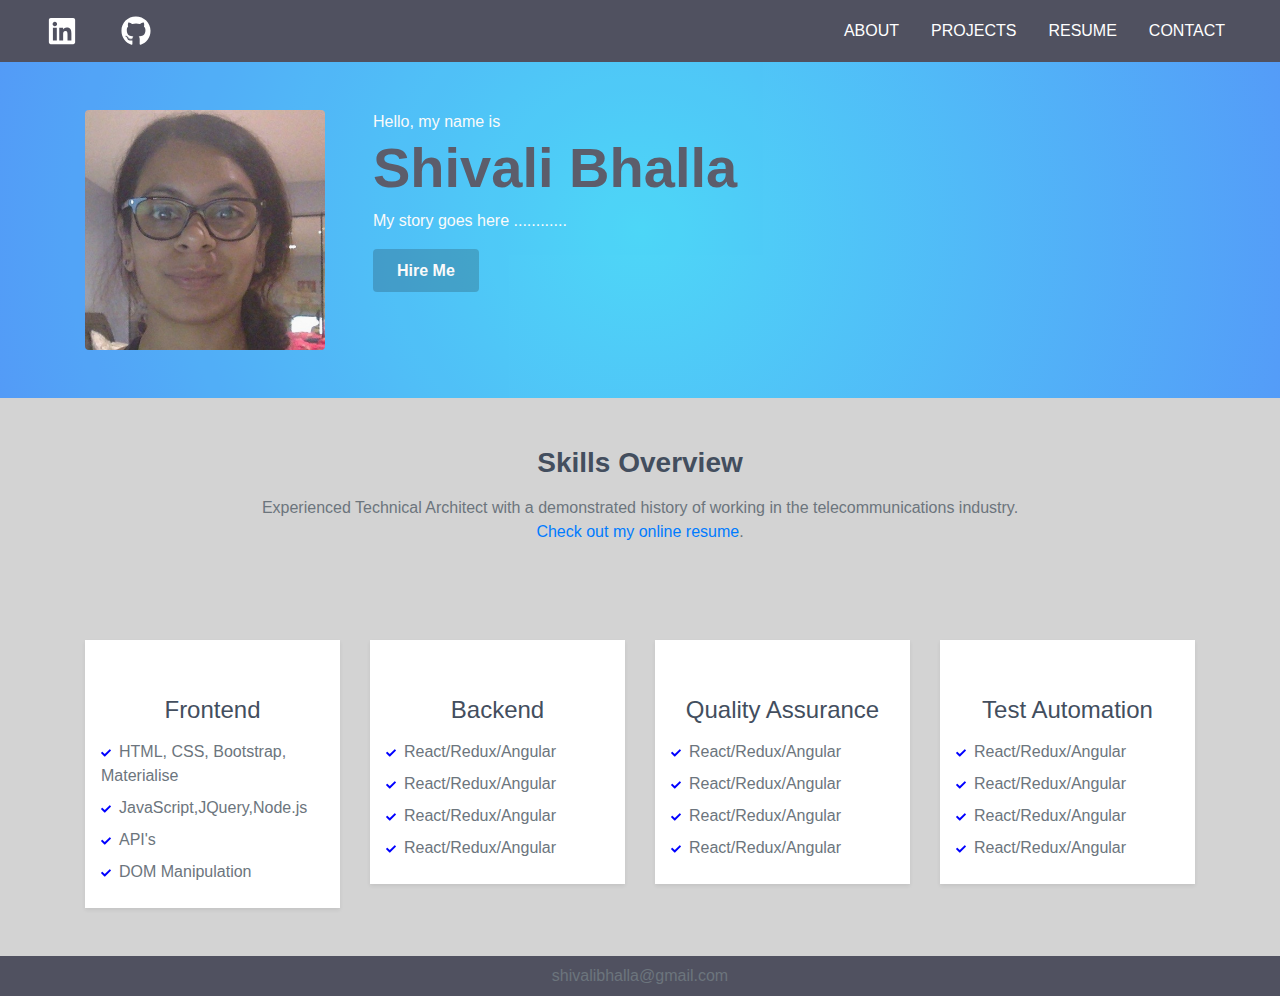
==== index.html @ 4420ffdb "new portfolio" ====
<!DOCTYPE html>
<html lang="en">

<head>
    <title> My portfolio</title>
    <meta http-equiv="x-ua-compatible" content="ie=edge">
    <meta name="viewport" content="width=device-width, initial-scale=1.0" />

    <link href="https://fonts.googleapis.com/css?family=Montserrat+Alternates&display=swap" rel="stylesheet">
    <link href="https://stackpath.bootstrapcdn.com/font-awesome/4.7.0/css/font-awesome.min.css" rel="stylesheet"
        integrity="sha384-wvfXpqpZZVQGK6TAh5PVlGOfQNHSoD2xbE+QkPxCAFlNEevoEH3Sl0sibVcOQVnN" crossorigin="anonymous">
    <link rel="stylesheet" href="https://stackpath.bootstrapcdn.com/bootstrap/4.3.1/css/bootstrap.min.css" integrity="sha384-ggOyR0iXCbMQv3Xipma34MD+dH/1fQ784/j6cY/iJTQUOhcWr7x9JvoRxT2MZw1T"
        crossorigin="anonymous">
    <script src="https://code.jquery.com/jquery-3.3.1.slim.min.js" integrity="sha384-q8i/X+965DzO0rT7abK41JStQIAqVgRVzpbzo5smXKp4YfRvH+8abtTE1Pi6jizo"
        crossorigin="anonymous"></script>
    <script src="https://cdnjs.cloudflare.com/ajax/libs/popper.js/1.14.7/umd/popper.min.js" integrity="sha384-UO2eT0CpHqdSJQ6hJty5KVphtPhzWj9WO1clHTMGa3JDZwrnQq4sF86dIHNDz0W1"
        crossorigin="anonymous"></script>
    <script src="https://stackpath.bootstrapcdn.com/bootstrap/4.3.1/js/bootstrap.min.js" integrity="sha384-JjSmVgyd0p3pXB1rRibZUAYoIIy6OrQ6VrjIEaFf/nJGzIxFDsf4x0xIM+B07jRM"
        crossorigin="anonymous"></script>
    <link rel="stylesheet" href="./assets/css/styles.css">

</head>

<body>
    <!--Important great container -->
    <header class="header">
        <div class="top-bar theme-bg-primary-darken">
            <div class="container-fluid">
                <nav class="navbar navbar-expand-lg navbar-dark position-relative">
                    <!--ul  class = "nav social-list list-inline mb-0"-->
                    <ul class="social-list list-inline mb-0">
                        <!--li class = "nav-item"-->
                        <li class="list-inline-item">
                            <a class="nav-link text-white" href="https://www.linkedin.com/in/shivali/" target="_Blank">
                                <svg class="iconimage" http://www.w3.org/2000/svg" viewbox="0 0 448 512">
                                    <path d="M416 32H31.9C14.3 32 0 46.5 0 64.3v383.4C0 465.5 14.3 480 31.9 480H416c17.6 0 32-14.5 32-32.3V64.3c0-17.8-14.4-32.3-32-32.3zM135.4 416H69V202.2h66.5V416zm-33.2-243c-21.3 0-38.5-17.3-38.5-38.5S80.9 96 102.2 96c21.2 0 38.5 17.3 38.5 38.5 0 21.3-17.2 38.5-38.5 38.5zm282.1 243h-66.4V312c0-24.8-.5-56.7-34.5-56.7-34.6 0-39.9 27-39.9 54.9V416h-66.4V202.2h63.7v29.2h.9c8.9-16.8 30.6-34.5 62.9-34.5 67.2 0 79.7 44.3 79.7 101.9V416z" />
                                </svg>
                            </a>
                        </li>
                        <!--li class = "nav-item"-->
                        <li class="list-inline-item">
                            <a class="nav-link text-white" href="https://github.com/sbc1133" target="_Blank">
                                <svg class="iconimage" xmlns="http://www.w3.org/2000/svg" viewBox="0 0 496 512">
                                    <path d="M165.9 397.4c0 2-2.3 3.6-5.2 3.6-3.3.3-5.6-1.3-5.6-3.6 0-2 2.3-3.6 5.2-3.6 3-.3 5.6 1.3 5.6 3.6zm-31.1-4.5c-.7 2 1.3 4.3 4.3 4.9 2.6 1 5.6 0 6.2-2s-1.3-4.3-4.3-5.2c-2.6-.7-5.5.3-6.2 2.3zm44.2-1.7c-2.9.7-4.9 2.6-4.6 4.9.3 2 2.9 3.3 5.9 2.6 2.9-.7 4.9-2.6 4.6-4.6-.3-1.9-3-3.2-5.9-2.9zM244.8 8C106.1 8 0 113.3 0 252c0 110.9 69.8 205.8 169.5 239.2 12.8 2.3 17.3-5.6 17.3-12.1 0-6.2-.3-40.4-.3-61.4 0 0-70 15-84.7-29.8 0 0-11.4-29.1-27.8-36.6 0 0-22.9-15.7 1.6-15.4 0 0 24.9 2 38.6 25.8 21.9 38.6 58.6 27.5 72.9 20.9 2.3-16 8.8-27.1 16-33.7-55.9-6.2-112.3-14.3-112.3-110.5 0-27.5 7.6-41.3 23.6-58.9-2.6-6.5-11.1-33.3 2.6-67.9 20.9-6.5 69 27 69 27 20-5.6 41.5-8.5 62.8-8.5s42.8 2.9 62.8 8.5c0 0 48.1-33.6 69-27 13.7 34.7 5.2 61.4 2.6 67.9 16 17.7 25.8 31.5 25.8 58.9 0 96.5-58.9 104.2-114.8 110.5 9.2 7.9 17 22.9 17 46.4 0 33.7-.3 75.4-.3 83.6 0 6.5 4.6 14.4 17.3 12.1C428.2 457.8 496 362.9 496 252 496 113.3 383.5 8 244.8 8zM97.2 352.9c-1.3 1-1 3.3.7 5.2 1.6 1.6 3.9 2.3 5.2 1 1.3-1 1-3.3-.7-5.2-1.6-1.6-3.9-2.3-5.2-1zm-10.8-8.1c-.7 1.3.3 2.9 2.3 3.9 1.6 1 3.6.7 4.3-.7.7-1.3-.3-2.9-2.3-3.9-2-.6-3.6-.3-4.3.7zm32.4 35.6c-1.6 1.3-1 4.3 1.3 6.2 2.3 2.3 5.2 2.6 6.5 1 1.3-1.3.7-4.3-1.3-6.2-2.2-2.3-5.2-2.6-6.5-1zm-11.4-14.7c-1.6 1-1.6 3.6 0 5.9 1.6 2.3 4.3 3.3 5.6 2.3 1.6-1.3 1.6-3.9 0-6.2-1.4-2.3-4-3.3-5.6-2z" />
                                </svg>
                            </a>
                        </li>
                    </ul>

                    <!--// social list ends here-->
                    <button class="navbar-toggler" type="button" data-toggle="collapse" data-target="#navigation"
                        aria-controls="navigation" aria-expanded="false" aria-label="Toggle navigation">
                        <span class="navbar-toggler-icon"></span>
                    </button>
                    <div id="navigation" class="collapse navbar-collapse text-uppercase" role="navigation">
                        <ul class="my-nav-item navbar-nav ml-lg-auto ">
                            <li class="nav-item active mr-lg-3">
                                <a class="nav-link text-white text-uppercase" href="#">about</a>
                            </li>
                            <li class="nav-item mr-lg-3">
                                <a class="nav-link text-white text-uppercase" href="project.html">projects</a>
                            </li>
                            <li class="nav-item mr-lg-3">
                                <a class="nav-link text-white text-uppercase" href="#">resume</a>
                            </li>
                            <li class="nav-item active mr-lg-3">
                                <a class="nav-link text-white text-uppercase" href="#">contact</a>
                            </li>

                        </ul>
                    </div>
                </nav>
            </div>
        </div>

        <!-- //navigation items ends here-->
        <div class="header-intro theme-bg-primary py-5">
            <div class="container">
                <div class="profile-teaser media flex-column flex-md-row text-white">
                    <img class="mb-3 mb-md-0 mr-md-5 ml-md-0 rounded mx-auto profile-image" src="./assets/images/profile.jpg"
                        alt="Generic placeholder image">
                    <div class="media-body text-center text-md-left">
                        <div>
                            Hello, my name is
                        </div>
                        <h2 style="color:#505160" class="mt-0 display-4 font-weight-bold">Shivali Bhalla</h2>
                        <p class="text-justify">My story goes here ............
                        </p>
                        <a class="theme-btn-on-bg btn font-weight-bold theme-btn-cta" href="contact.html">Hire Me</a>
                    </div>
                    <!--//Media Body ends -->
                </div>
                <!--profile teaser ends-->
            </div>
            <!--//container ends-->
        </div>
        <!-- //header intro ends-->
    </header>
    <!-- // header-->

    <section class="skills-section section py-5">
        <div class="container">
            <h3 class="section-title font-weight-bold text-center mb-3">Skills Overview</h3>
            <div class="section-intro mx-auto text-center mb-5 text-secondary">
                    Experienced Technical Architect with a demonstrated history of working in the telecommunications industry.
                <a href="resume.html">Check out my online resume</a>.
            </div>

            <div class="skills-blocks mx-auto pt-5">
                <div class="row">
                    <div class="col mb-5 mb-3 mb-lg-0">
                        <div class="skills-block-inner bg-white shadow-sm py-2 px-3">
                            <h4 class="skills-cat text-center mb-3 mt-5">Frontend</h4>
                            <ul class="skills-list list-unstyled text-secondary">
                                <li class="mb-2"><svg class="iconimage2 mr-2 text-primary" xmlns="http://www.w3.org/2000/svg"
                                        viewBox="0 0 512 512">
                                        <path d="M173.898 439.404l-166.4-166.4c-9.997-9.997-9.997-26.206 0-36.204l36.203-36.204c9.997-9.998 26.207-9.998 36.204 0L192 312.69 432.095 72.596c9.997-9.997 26.207-9.997 36.204 0l36.203 36.204c9.997 9.997 9.997 26.206 0 36.204l-294.4 294.401c-9.998 9.997-26.207 9.997-36.204-.001z" /></svg><!-- <i class="fas fa-check mr-2 text-primary"></i> -->HTML,
                                    CSS, Bootstrap, Materialise</li>
                                <li class="mb-2"><svg class="iconimage2 mr-2 text-primary" xmlns="http://www.w3.org/2000/svg"
                                        viewBox="0 0 512 512">
                                        <path d="M173.898 439.404l-166.4-166.4c-9.997-9.997-9.997-26.206 0-36.204l36.203-36.204c9.997-9.998 26.207-9.998 36.204 0L192 312.69 432.095 72.596c9.997-9.997 26.207-9.997 36.204 0l36.203 36.204c9.997 9.997 9.997 26.206 0 36.204l-294.4 294.401c-9.998 9.997-26.207 9.997-36.204-.001z" /></svg><!-- <i class="fas fa-check mr-2 text-primary"></i> -->JavaScript,JQuery,Node.js</li>
                                <li class="mb-2"><svg class="iconimage2 mr-2 text-primary" xmlns="http://www.w3.org/2000/svg"
                                        viewBox="0 0 512 512">
                                        <path d="M173.898 439.404l-166.4-166.4c-9.997-9.997-9.997-26.206 0-36.204l36.203-36.204c9.997-9.998 26.207-9.998 36.204 0L192 312.69 432.095 72.596c9.997-9.997 26.207-9.997 36.204 0l36.203 36.204c9.997 9.997 9.997 26.206 0 36.204l-294.4 294.401c-9.998 9.997-26.207 9.997-36.204-.001z" /></svg><!-- <i class="fas fa-check mr-2 text-primary"></i> -->API's</li>
                                <li class="mb-2"><svg class="iconimage2 mr-2 text-primary" xmlns="http://www.w3.org/2000/svg"
                                        viewBox="0 0 512 512">
                                        <path d="M173.898 439.404l-166.4-166.4c-9.997-9.997-9.997-26.206 0-36.204l36.203-36.204c9.997-9.998 26.207-9.998 36.204 0L192 312.69 432.095 72.596c9.997-9.997 26.207-9.997 36.204 0l36.203 36.204c9.997 9.997 9.997 26.206 0 36.204l-294.4 294.401c-9.998 9.997-26.207 9.997-36.204-.001z" /></svg><!-- <i class="fas fa-check mr-2 text-primary"></i> -->DOM
                                    Manipulation</li>
                            </ul>
                        </div>
                    </div>

                    <div class="col mb-5 mb-3 mb-lg-0">
                        <div class="skills-block-inner bg-white shadow-sm py-2 px-3">
                            <h4 class="skills-cat text-center mb-3 mt-5">Backend</h4>
                            <ul class="skills-list list-unstyled text-secondary">
                                <li class="mb-2"><svg class="iconimage2 mr-2 text-primary" xmlns="http://www.w3.org/2000/svg"
                                        viewBox="0 0 512 512">
                                        <path d="M173.898 439.404l-166.4-166.4c-9.997-9.997-9.997-26.206 0-36.204l36.203-36.204c9.997-9.998 26.207-9.998 36.204 0L192 312.69 432.095 72.596c9.997-9.997 26.207-9.997 36.204 0l36.203 36.204c9.997 9.997 9.997 26.206 0 36.204l-294.4 294.401c-9.998 9.997-26.207 9.997-36.204-.001z" /></svg><!-- <i class="fas fa-check mr-2 text-primary"></i> -->React/Redux/Angular</li>
                                <li class="mb-2"><svg class="iconimage2 mr-2 text-primary" xmlns="http://www.w3.org/2000/svg"
                                        viewBox="0 0 512 512">
                                        <path d="M173.898 439.404l-166.4-166.4c-9.997-9.997-9.997-26.206 0-36.204l36.203-36.204c9.997-9.998 26.207-9.998 36.204 0L192 312.69 432.095 72.596c9.997-9.997 26.207-9.997 36.204 0l36.203 36.204c9.997 9.997 9.997 26.206 0 36.204l-294.4 294.401c-9.998 9.997-26.207 9.997-36.204-.001z" /></svg><!-- <i class="fas fa-check mr-2 text-primary"></i> -->React/Redux/Angular</li>
                                <li class="mb-2"><svg class="iconimage2 mr-2 text-primary" xmlns="http://www.w3.org/2000/svg"
                                        viewBox="0 0 512 512">
                                        <path d="M173.898 439.404l-166.4-166.4c-9.997-9.997-9.997-26.206 0-36.204l36.203-36.204c9.997-9.998 26.207-9.998 36.204 0L192 312.69 432.095 72.596c9.997-9.997 26.207-9.997 36.204 0l36.203 36.204c9.997 9.997 9.997 26.206 0 36.204l-294.4 294.401c-9.998 9.997-26.207 9.997-36.204-.001z" /></svg><!-- <i class="fas fa-check mr-2 text-primary"></i> -->React/Redux/Angular</li>
                                <li class="mb-2"><svg class="iconimage2 mr-2 text-primary" xmlns="http://www.w3.org/2000/svg"
                                        viewBox="0 0 512 512">
                                        <path d="M173.898 439.404l-166.4-166.4c-9.997-9.997-9.997-26.206 0-36.204l36.203-36.204c9.997-9.998 26.207-9.998 36.204 0L192 312.69 432.095 72.596c9.997-9.997 26.207-9.997 36.204 0l36.203 36.204c9.997 9.997 9.997 26.206 0 36.204l-294.4 294.401c-9.998 9.997-26.207 9.997-36.204-.001z" /></svg><!-- <i class="fas fa-check mr-2 text-primary"></i> -->React/Redux/Angular</li>
                            </ul>
                        </div>
                    </div>
                    <div class="col mb-5 mb-3 mb-lg-0">
                        <div class="skills-block-inner bg-white shadow-sm py-2 px-3">
                            <h4 class="skills-cat text-center mb-3 mt-5">Quality Assurance</h4>
                            <ul class="skills-list list-unstyled text-secondary">
                                <li class="mb-2"><svg class="iconimage2 mr-2 text-primary" xmlns="http://www.w3.org/2000/svg"
                                        viewBox="0 0 512 512">
                                        <path d="M173.898 439.404l-166.4-166.4c-9.997-9.997-9.997-26.206 0-36.204l36.203-36.204c9.997-9.998 26.207-9.998 36.204 0L192 312.69 432.095 72.596c9.997-9.997 26.207-9.997 36.204 0l36.203 36.204c9.997 9.997 9.997 26.206 0 36.204l-294.4 294.401c-9.998 9.997-26.207 9.997-36.204-.001z" /></svg><!-- <i class="fas fa-check mr-2 text-primary"></i> -->React/Redux/Angular</li>
                                <li class="mb-2"><svg class="iconimage2 mr-2 text-primary" xmlns="http://www.w3.org/2000/svg"
                                        viewBox="0 0 512 512">
                                        <path d="M173.898 439.404l-166.4-166.4c-9.997-9.997-9.997-26.206 0-36.204l36.203-36.204c9.997-9.998 26.207-9.998 36.204 0L192 312.69 432.095 72.596c9.997-9.997 26.207-9.997 36.204 0l36.203 36.204c9.997 9.997 9.997 26.206 0 36.204l-294.4 294.401c-9.998 9.997-26.207 9.997-36.204-.001z" /></svg><!-- <i class="fas fa-check mr-2 text-primary"></i> -->React/Redux/Angular</li>
                                <li class="mb-2"><svg class="iconimage2 mr-2 text-primary" xmlns="http://www.w3.org/2000/svg"
                                        viewBox="0 0 512 512">
                                        <path d="M173.898 439.404l-166.4-166.4c-9.997-9.997-9.997-26.206 0-36.204l36.203-36.204c9.997-9.998 26.207-9.998 36.204 0L192 312.69 432.095 72.596c9.997-9.997 26.207-9.997 36.204 0l36.203 36.204c9.997 9.997 9.997 26.206 0 36.204l-294.4 294.401c-9.998 9.997-26.207 9.997-36.204-.001z" /></svg><!-- <i class="fas fa-check mr-2 text-primary"></i> -->React/Redux/Angular</li>
                                <li class="mb-2"><svg class="iconimage2 mr-2 text-primary" xmlns="http://www.w3.org/2000/svg"
                                        viewBox="0 0 512 512">
                                        <path d="M173.898 439.404l-166.4-166.4c-9.997-9.997-9.997-26.206 0-36.204l36.203-36.204c9.997-9.998 26.207-9.998 36.204 0L192 312.69 432.095 72.596c9.997-9.997 26.207-9.997 36.204 0l36.203 36.204c9.997 9.997 9.997 26.206 0 36.204l-294.4 294.401c-9.998 9.997-26.207 9.997-36.204-.001z" /></svg><!-- <i class="fas fa-check mr-2 text-primary"></i> -->React/Redux/Angular</li>
                            </ul>
                        </div>
                    </div>
                    <div class="col mb-5 mb-3 mb-lg-0">
                        <div class="skills-block-inner bg-white shadow-sm py-2 px-3">
                            <h4 class="skills-cat text-center mb-3 mt-5">Test Automation</h4>
                            <ul class="skills-list list-unstyled text-secondary">
                                <li class="mb-2"><svg class="iconimage2 mr-2 text-primary" xmlns="http://www.w3.org/2000/svg"
                                        viewBox="0 0 512 512">
                                        <path d="M173.898 439.404l-166.4-166.4c-9.997-9.997-9.997-26.206 0-36.204l36.203-36.204c9.997-9.998 26.207-9.998 36.204 0L192 312.69 432.095 72.596c9.997-9.997 26.207-9.997 36.204 0l36.203 36.204c9.997 9.997 9.997 26.206 0 36.204l-294.4 294.401c-9.998 9.997-26.207 9.997-36.204-.001z" /></svg><!-- <i class="fas fa-check mr-2 text-primary"></i> -->React/Redux/Angular</li>
                                <li class="mb-2"><svg class="iconimage2 mr-2 text-primary" xmlns="http://www.w3.org/2000/svg"
                                        viewBox="0 0 512 512">
                                        <path d="M173.898 439.404l-166.4-166.4c-9.997-9.997-9.997-26.206 0-36.204l36.203-36.204c9.997-9.998 26.207-9.998 36.204 0L192 312.69 432.095 72.596c9.997-9.997 26.207-9.997 36.204 0l36.203 36.204c9.997 9.997 9.997 26.206 0 36.204l-294.4 294.401c-9.998 9.997-26.207 9.997-36.204-.001z" /></svg><!-- <i class="fas fa-check mr-2 text-primary"></i> -->React/Redux/Angular</li>
                                <li class="mb-2"><svg class="iconimage2 mr-2 text-primary" xmlns="http://www.w3.org/2000/svg"
                                        viewBox="0 0 512 512">
                                        <path d="M173.898 439.404l-166.4-166.4c-9.997-9.997-9.997-26.206 0-36.204l36.203-36.204c9.997-9.998 26.207-9.998 36.204 0L192 312.69 432.095 72.596c9.997-9.997 26.207-9.997 36.204 0l36.203 36.204c9.997 9.997 9.997 26.206 0 36.204l-294.4 294.401c-9.998 9.997-26.207 9.997-36.204-.001z" /></svg><!-- <i class="fas fa-check mr-2 text-primary"></i> -->React/Redux/Angular</li>
                                <li class="mb-2"><svg class="iconimage2 mr-2 text-primary" xmlns="http://www.w3.org/2000/svg"
                                        viewBox="0 0 512 512">
                                        <path d="M173.898 439.404l-166.4-166.4c-9.997-9.997-9.997-26.206 0-36.204l36.203-36.204c9.997-9.998 26.207-9.998 36.204 0L192 312.69 432.095 72.596c9.997-9.997 26.207-9.997 36.204 0l36.203 36.204c9.997 9.997 9.997 26.206 0 36.204l-294.4 294.401c-9.998 9.997-26.207 9.997-36.204-.001z" /></svg><!-- <i class="fas fa-check mr-2 text-primary"></i> -->React/Redux/Angular</li>
                            </ul>
                        </div>
                    </div>
                </div>
            </div>
        </div>
        <!--//container-->
    </section>
    <footer class="footer theme-bg-primary-darken text-center py-2">
        <div class="container">
            <span class="text-muted">shivalibhalla@gmail.com</span>
        </div>
    </footer>

    <script>
        $(document).ready(function () {
            console.log("ready!");

        });
    </script>
</body>

</html>
---- assets/css/styles.css ----
body {
 /* background: #fef2e4;*/
  background: 	#d3d3d3	;
 /* background: #fef2e4;*/
  color: #434e5e; }

.iconimage {
  height: 30px;
  width: 30px;
  fill: white; }

.iconimage2 {
  height: 10px;
  width: 10px;
  fill: blue; }

.profile-image {
  max-width: 240px; }

.theme-bg-primary-darken {
  background-color: #505160; }

.theme-bg-primary {
  /*background-color: #aebd38; */
  /*background-color: #78d4f7;*/
  background: rgb(63,215,251);
background: radial-gradient(circle, rgba(63,215,251,1) 0%, rgba(70,150,252,1) 100%);
  opacity:0.90;
}
a.theme-btn-on-bg, .theme-btn-on-bg {
  background: rgba(0, 0, 0, 0.2);
  color: #fff;
  border: none; }

theme-btn-cta {
  width: inherit;
  display: inline-block; }

.theme-btn-cta {
  padding: 0.6rem 1.5rem; }

.section-intro {
  max-width: 780px; }

.my-nav-item a:hover {
  border-bottom: 2px solid RGB(2, 170, 216);
  transition: ease ease-in-out 0.50s; }

.skills-blocks {
  grid-auto-rows: 1fr; }

 #my-footer{
   position: absolute;
  
    left: 0px;
    width: 100%;
 }
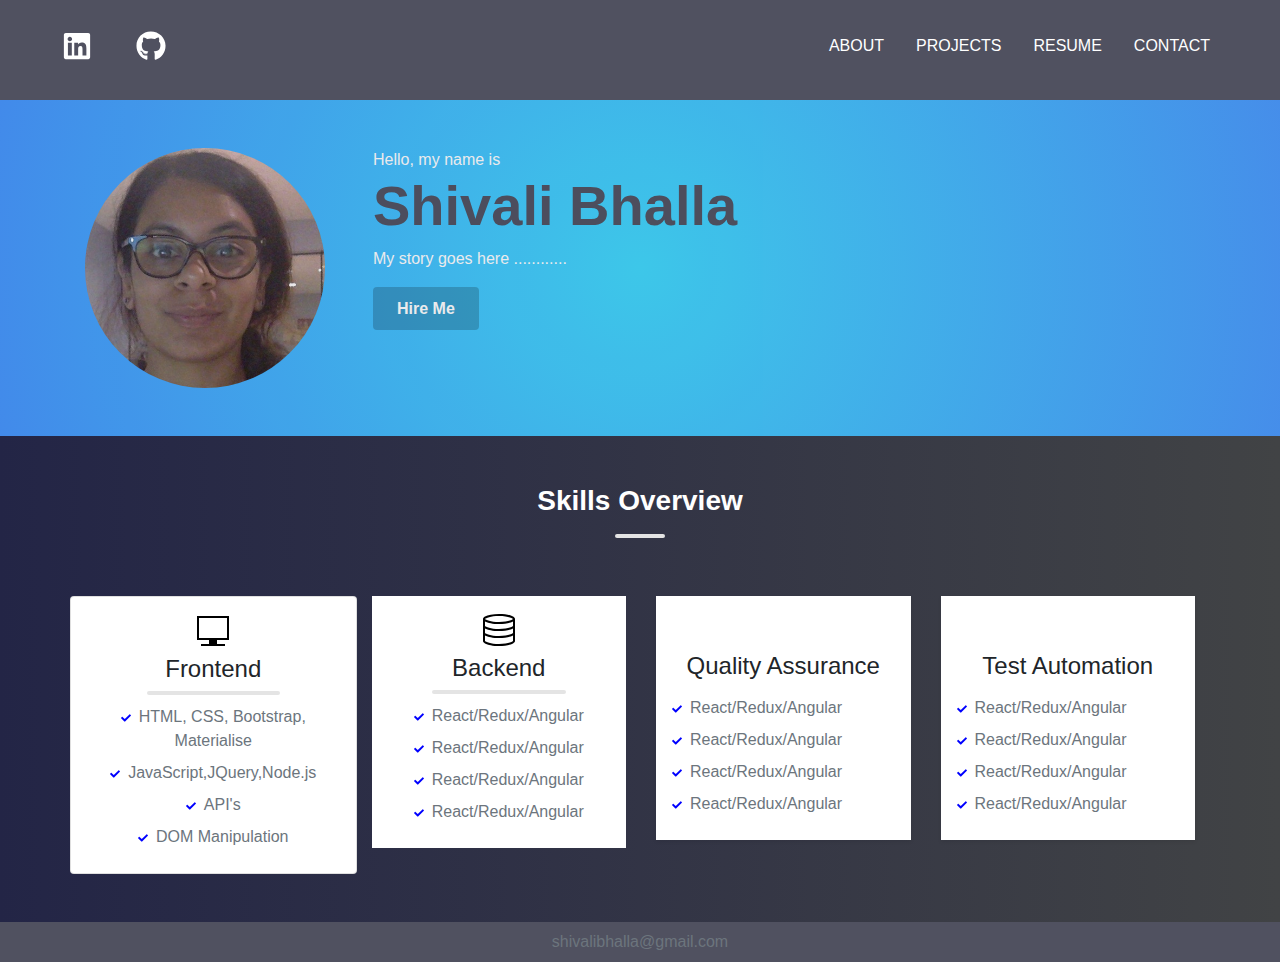
==== commit 26793590: "added news scraper" ====
--- a/index.html
+++ b/index.html
@@ -24,7 +24,7 @@
 <body>
     <!--Important great container -->
     <header class="header">
-        <div class="top-bar theme-bg-primary-darken">
+        <div class="top-bar theme-bg-primary-darken" id="topBar">
             <div class="container-fluid">
                 <nav class="navbar navbar-expand-lg navbar-dark position-relative">
                     <!--ul  class = "nav social-list list-inline mb-0"-->
@@ -77,7 +77,7 @@
         <div class="header-intro theme-bg-primary py-5">
             <div class="container">
                 <div class="profile-teaser media flex-column flex-md-row text-white">
-                    <img class="mb-3 mb-md-0 mr-md-5 ml-md-0 rounded mx-auto profile-image" src="./assets/images/profile.jpg"
+                    <img class="mb-3 mb-md-0 mr-md-5 ml-md-0 mx-auto profile-image" src="./assets/images/profile.jpg"
                         alt="Generic placeholder image">
                     <div class="media-body text-center text-md-left">
                         <div>
@@ -100,18 +100,24 @@
 
     <section class="skills-section section py-5">
         <div class="container">
-            <h3 class="section-title font-weight-bold text-center mb-3">Skills Overview</h3>
-            <div class="section-intro mx-auto text-center mb-5 text-secondary">
-                    Experienced Technical Architect with a demonstrated history of working in the telecommunications industry.
-                <a href="resume.html">Check out my online resume</a>.
-            </div>
-
+            <h3 class="section-title font-weight-bold text-white text-center mb-3">Skills Overview</h3>
+            <div class="hr"></div>
             <div class="skills-blocks mx-auto pt-5">
                 <div class="row">
-                    <div class="col mb-5 mb-3 mb-lg-0">
-                        <div class="skills-block-inner bg-white shadow-sm py-2 px-3">
-                            <h4 class="skills-cat text-center mb-3 mt-5">Frontend</h4>
-                            <ul class="skills-list list-unstyled text-secondary">
+                    <div class="col mb-5 mb-3 mb-lg-0 card">
+                        <div class="skills-block-inner bg-white rounded text-center py-2 px-3">
+
+                            <svg class="skillSvg" viewBox="0 0 32 32">
+                                <g>
+                                    <path d="M32,25V1H0v24h12v4H4v2h24v-2h-8v-4H32z M2,23V3h28v20H2z"></path>
+                                </g>
+                            </svg>
+                            <h4 class="my-2">Frontend</h4>
+                            <div class="hr" style="width:60%"></div>
+
+
+                            <ul class="skills-list list-unstyled text-secondary">
+
                                 <li class="mb-2"><svg class="iconimage2 mr-2 text-primary" xmlns="http://www.w3.org/2000/svg"
                                         viewBox="0 0 512 512">
                                         <path d="M173.898 439.404l-166.4-166.4c-9.997-9.997-9.997-26.206 0-36.204l36.203-36.204c9.997-9.998 26.207-9.998 36.204 0L192 312.69 432.095 72.596c9.997-9.997 26.207-9.997 36.204 0l36.203 36.204c9.997 9.997 9.997 26.206 0 36.204l-294.4 294.401c-9.998 9.997-26.207 9.997-36.204-.001z" /></svg><!-- <i class="fas fa-check mr-2 text-primary"></i> -->HTML,
@@ -127,12 +133,25 @@
                                         <path d="M173.898 439.404l-166.4-166.4c-9.997-9.997-9.997-26.206 0-36.204l36.203-36.204c9.997-9.998 26.207-9.998 36.204 0L192 312.69 432.095 72.596c9.997-9.997 26.207-9.997 36.204 0l36.203 36.204c9.997 9.997 9.997 26.206 0 36.204l-294.4 294.401c-9.998 9.997-26.207 9.997-36.204-.001z" /></svg><!-- <i class="fas fa-check mr-2 text-primary"></i> -->DOM
                                     Manipulation</li>
                             </ul>
-                        </div>
-                    </div>
-
+
+                        </div>
+                    </div>
                     <div class="col mb-5 mb-3 mb-lg-0">
-                        <div class="skills-block-inner bg-white shadow-sm py-2 px-3">
-                            <h4 class="skills-cat text-center mb-3 mt-5">Backend</h4>
+                        <div class="skills-block-inner bg-white text-center py-2 px-3">
+                            <svg class="skillSvg" viewBox="0 0 32 32">
+                                <g>
+                                    <path d="M30,2.582C27.273,1.043,22.029,0,16,0C9.973,0,4.729,1.043,2,2.582C0.73,3.297,0,4.121,0,5v22
+                                      c0,0.879,0.73,1.703,2,2.418C4.729,30.957,9.973,32,16,32c6.029,0,11.273-1.043,14-2.582c1.273-0.715,2-1.539,2-2.418V5
+                                      C32,4.121,31.273,3.297,30,2.582z M16,2c8.494,0,13.217,2.047,13.947,3C29.217,5.953,24.494,8,16,8C7.508,8,2.785,5.953,2.055,5
+                                      C2.785,4.047,7.508,2,16,2z M16,10c6.029,0,11.273-1.043,14-2.582V12h-0.053c-0.73,0.953-5.453,3-13.947,3
+                                      c-8.492,0-13.215-2.047-13.945-3H2V7.418C4.729,8.957,9.973,10,16,10z M30,27h-0.053c-0.73,0.953-5.453,3-13.947,3
+                                      c-8.492,0-13.215-2.047-13.945-3H2v-5.582C4.729,22.957,9.973,24,16,24c6.029,0,11.273-1.043,14-2.582V27z M30,19h-0.053
+                                      c-0.73,0.953-5.453,3-13.947,3c-8.492,0-13.215-2.047-13.945-3H2v-4.582C4.729,15.957,9.973,17,16,17
+                                      c6.029,0,11.273-1.043,14-2.582V19z"></path>
+                                </g>
+                            </svg>
+                            <h4 class="my-2">Backend</h4>
+                            <div class="hr" style="width:60%"></div>
                             <ul class="skills-list list-unstyled text-secondary">
                                 <li class="mb-2"><svg class="iconimage2 mr-2 text-primary" xmlns="http://www.w3.org/2000/svg"
                                         viewBox="0 0 512 512">
--- a/assets/css/styles.css
+++ b/assets/css/styles.css
@@ -1,21 +1,27 @@
 body {
- /* background: #fef2e4;*/
-  background: 	#d3d3d3	;
- /* background: #fef2e4;*/
-  color: #434e5e; }
 
+ /* background-image: linear-gradient(to right, rgb(189, 195, 199), rgb(44, 62, 80));*/
+  background-image: linear-gradient(to right,#232546, #414345);
+  /*color: #434e5e; */
+
+
+}
 .iconimage {
   height: 30px;
   width: 30px;
-  fill: white; }
+  fill: white; 
+}
 
 .iconimage2 {
   height: 10px;
   width: 10px;
-  fill: blue; }
+  fill: blue; 
+}
 
 .profile-image {
-  max-width: 240px; }
+  max-width: 240px;
+  border-radius: 50%; 
+}
 
 .theme-bg-primary-darken {
   background-color: #505160; }
@@ -24,7 +30,7 @@
   /*background-color: #aebd38; */
   /*background-color: #78d4f7;*/
   background: rgb(63,215,251);
-background: radial-gradient(circle, rgba(63,215,251,1) 0%, rgba(70,150,252,1) 100%);
+  background: radial-gradient(circle, rgba(63,215,251,1) 0%, rgba(70,150,252,1) 100%);
   opacity:0.90;
 }
 a.theme-btn-on-bg, .theme-btn-on-bg {
@@ -51,7 +57,23 @@
 
  #my-footer{
    position: absolute;
-  
+   bottom:0;
     left: 0px;
     width: 100%;
- }+ }
+ .hr {
+  width: 50px;
+  height: 4px;
+  -webkit-border-radius: 2px;
+  border-radius: 2px;
+  margin: 0 auto 10px;
+  background: #e4e4e4;
+}
+.skillSvg{
+  height: 32px;
+  margin-top: 10px;
+}
+#topBar{
+  padding:15px 15px 15px 15px;
+  height:100px;
+}